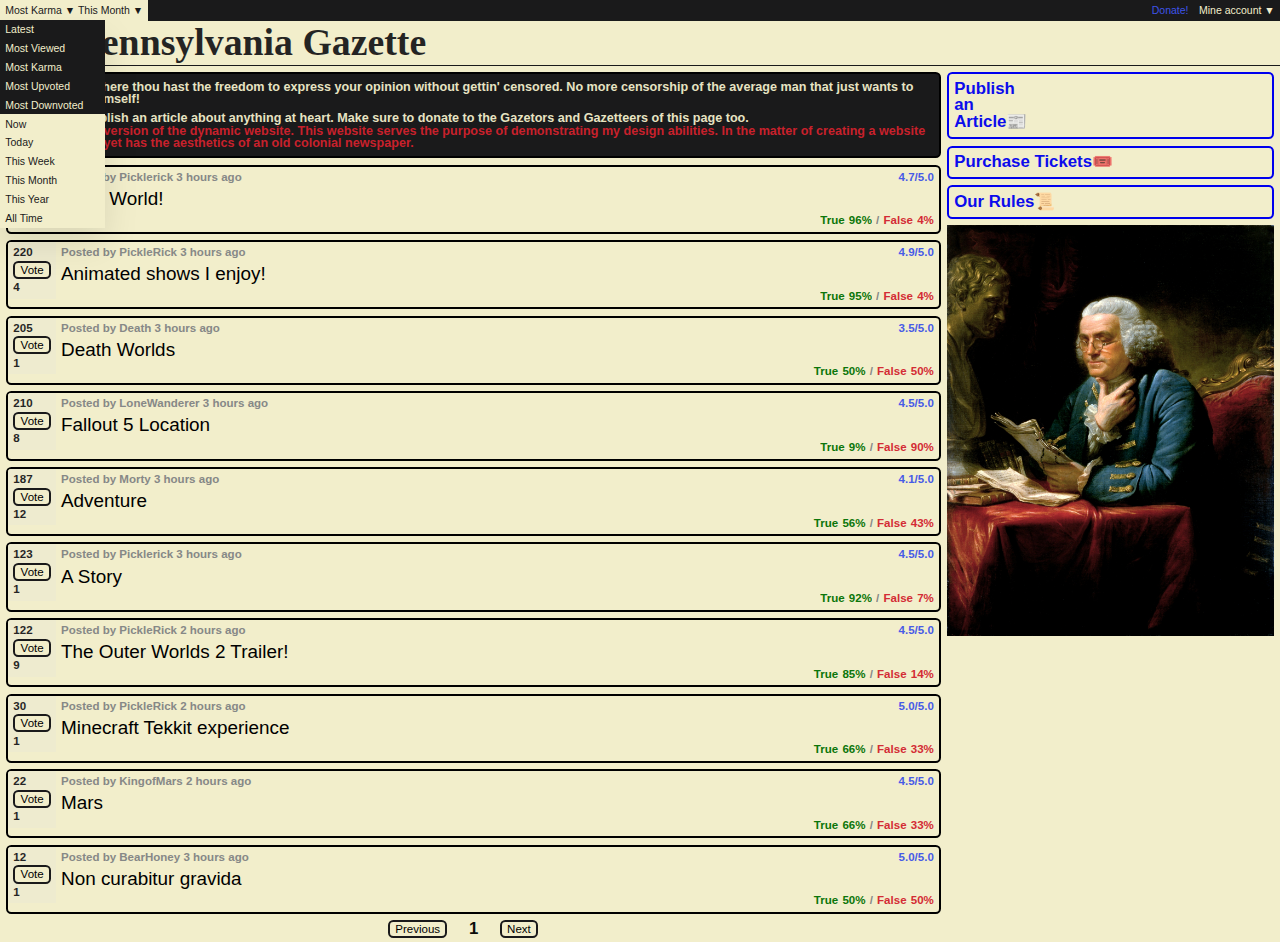
==== index.html @ 52db5901 "Update index.html" ====
<!DOCTYPE html>
<!-- saved from url=(0062)http://localhost/thepg/index.php?cat=3&sort=4&start=0&limit=10 -->
<html><head><meta http-equiv="Content-Type" content="text/html; charset=UTF-8">
    <link rel="icon" type=".img/x-icon" href="http://localhost/thepg/img/BenjaminFranklin1767.ico">

    <title>The Pennsylvania Gazette</title>

    <meta name="viewport" content="width=device-width, initial-scale=1.0">
    <link href="./style.css" rel="stylesheet" type="text/css">

</head>

<body data-new-gr-c-s-check-loaded="14.1024.0" data-gr-ext-installed="">
    <div class="topnav">
        <div class="dropdown">
            <a href="http://localhost/thepg/index.php?cat=3&amp;sort=4&amp;start=0&amp;limit=10#">Most Karma ▼ This Month ▼</a>
            <div class="dropdown-content">
                <object><a href="http://localhost/thepg/index.php?cat=1&amp;sort=4&amp;start=0&amp;limit=10">Latest</a></object>
                <object><a href="http://localhost/thepg/index.php?cat=2&amp;sort=4&amp;start=0&amp;limit=10">Most Viewed</a></object>
                <object><a href="http://localhost/thepg/index.php?cat=3&amp;sort=4&amp;start=0&amp;limit=10">Most Karma</a></object>
                <object><a href="http://localhost/thepg/index.php?cat=4&amp;sort=4&amp;start=0&amp;limit=10">Most Upvoted</a></object>
                <object><a href="http://localhost/thepg/index.php?cat=5&amp;sort=4&amp;start=0&amp;limit=10">Most Downvoted</a></object>

                <object><a class="sort" href="http://localhost/thepg/index.php?sort=1&amp;cat=3&amp;start=0&amp;limit=10">Now</a></object>
                <object><a class="sort" href="http://localhost/thepg/index.php?sort=2&amp;cat=3&amp;start=0&amp;limit=10">Today</a></object>
                <object><a class="sort" href="http://localhost/thepg/index.php?sort=3&amp;cat=3&amp;start=0&amp;limit=10">This Week</a></object>
                <object><a class="sort" href="http://localhost/thepg/index.php?sort=4&amp;cat=3&amp;start=0&amp;limit=10">This Month</a></object>
                <object><a class="sort" href="http://localhost/thepg/index.php?sort=5&amp;cat=3&amp;start=0&amp;limit=10">This Year</a></object>
                <object><a class="sort" href="http://localhost/thepg/index.php?sort=6&amp;cat=3&amp;start=0&amp;limit=10">All Time</a></object>
            </div>
        </div>
        <main>

    <div class="dropdown" style="float: right; width: auto;">
        <a href="http://localhost/thepg/index.php?cat=3&amp;sort=4&amp;start=0&amp;limit=10#">Mine account ▼</a>
        <div class="dropdown-content">
            <a href="./BuyTicketsGazette.html">0🎟️</a>
            <a href="./MineaccountGazette.html">Mine articles</a>
            <!-- <a href="MineaccountcommentGazette.php">Mine comments</a> -->
            <!-- <a href="MinesubsGazette.php">Your subscriptions</a> -->
            <a href="./MinesavesGazette.html">Saved articles</a>
            <!--<a href="MinesavescommentGazette.php">Saved comments</a> -->
            <a href="http://localhost/thepg/include/logout.inc.php">Logout</a>
        </div>
    </div>

</main>
        <form action="https://www.paypal.com/cgi-bin/webscr" id="iloveyou" method="post" target="_top">
            <input type="hidden" name="cmd" value="_donations">
            <input type="hidden" name="business" value="thepg17760704@gmail.com">
            <input type="hidden" name="item_name" value="Help!?">
            <input type="hidden" name="currency_code" value="USD">
            <a href="http://localhost/thepg/index.php?cat=3&amp;sort=4&amp;start=0&amp;limit=10#" style="float: right; color: #3E54E8;" onclick="document.getElementById(&#39;iloveyou&#39;).submit()">Donate!</a>
        </form>
    </div>

    <nav class="navmain">
        <a href="./index.html" style="text-decoration: none;"><h1 class="title">The Pennsylvania Gazette</h1></a>
    </nav>

    <div id="HomepageMobileDivDivider" style="display: grid; grid-template-columns: 74% 26%; padding: 6px 0px 0px 0px;"><div style="padding: 0px 6px 0px 6px;"><div class="asidebox" style="background-color: #1A1A1B;">
                    <div style="">
                        <h1 class="signuptext" style="color: #F2eecb; font-size: 12px; padding: 0px 0px 6px 0px;">This is a site where thou hast the freedom to express your opinion without gettin' censored. No more censorship of the average man that just wants to speak up for himself!</h1>

                        <h1 class="signuptext" style="color: #F2eecb; font-size: 12px;">Feel free to publish an article about anything at heart. Make sure to donate to the Gazetors and Gazetteers of this page too.</h1>
                        
                        <h1 class="signuptext" style="color: #D2222D; font-size: 12px;">This is a static version of the dynamic website. This website serves the purpose of demonstrating my design abilities. In the matter of creating a website that is modern yet has the aesthetics of an old colonial newspaper.</h1>
                    </div></div><div id="HomepageMobileMiddleLayout" style="padding: 0px 0px 0px 0px;"><div class="asidebox" style="margin: 6px 0px 0px 0px;">
                        <a href="./thepg/PostpageGazette.html" style="text-decoration: none;">
                            <div style="">
                                <h1 class="signuptext" style="font-size: 16px;">Publish an Article📰</h1>
                            </div>
                        </a></div></div><div id="HomepageMobileMiddleLayout" style="padding: 0px 0px 0px 0px;"><div class="asidebox" style="margin: 6px 0px 0px 0px;">
                        <a href="./BuyTicketsGazette.html" style="text-decoration: none;">
                            <div style="">
                                <h1 class="signuptext" style="font-size: 16px;">Purchase Tickets🎟️</h1>
                            </div>
                        </a></div></div><div id="HomepageMobileMiddleLayout" style="padding: 0px 0px 0px 0px;"><div class="asidebox" style="margin: 6px 0px 0px 0px;">
                        <a href="./GeneralGazette.html" style="text-decoration: none;">
                            <div style="">
                                <h1 class="signuptext" style="font-size: 16px;">Our rules📜</h1>
                            </div>
                        </a></div></div><div>
                <a href="./ArticlepageGazette.html" style="text-decoration: none; color: #1A1A1B;">
                    </a><div style="display: grid; grid-template-columns: 1fr 200fr; overflow: hidden; box-sizing: border-box; margin-top: 6px; width: 100%; border: solid 2px; border-radius: 5px;"><a href="./ArticlepageGazette.html?c=3" style="text-decoration: none; color: #1A1A1B;">
                        <div style="background-color: #eeebcf">
                            <div style="padding: 0.30em; display: grid; grid-template-columns: 1fr;">

                                <h1 class="signuptext">234</h1>

                                <button href="#" type="submit" class="vote" style="margin-top: 2.01px; margin-bottom: 3px; ;">Vote</button>

                                <h1 class="signuptext">8</h1>

                            </div>
                        </div>
                        </a><div><a href="./ArticlepageGazette.html" style="text-decoration: none; color: #1A1A1B;">
                            </a><div style="padding: 0.30em; display: grid; grid-template-columns: 1fr;"><a href="./ArticlepageGazette.html?c=3" style="text-decoration: none; color: #1A1A1B;">

                </a>
                                <div style="display: grid; grid-template-columns: 8fr auto;">

                                    <h1 class="signuptext" style="color: #818384;">Posted by Picklerick 3 hours ago</h1>

                                    <h1 class="signuptext" style="color: #3E54E8;">4.7/5.0</h1>

                                </div>

                                <div>

                                    <pre class="title">Hello World!</pre>

                                </div>

                <a href="./ArticlepageGazette.html" style="text-decoration: none; color: #1A1A1B;">

                                <div style="display: grid; grid-template-columns: 1fr;">

                                    <div style="display: grid; grid-template-columns: 14fr 1fr;">

                                        <h1 class="signuptext" style="color: #818384;"></h1>

                                        <div style="display: grid; grid-template-columns: 1fr 1fr 1fr;">

                                            <div style="display: grid; grid-template-columns: 1fr 1fr;">

                                                <h1 class="signuptext" style="color: #007000;">True</h1>

                                                <h1 class="signuptext" style="color: #007000; padding: 0px 0px 0px 4px;">96%</h1>

                                            </div>
                                            <div>
                                                <h1 class="signuptext" style="color: #818384; padding: 0px 4px 0px 4px;">/</h1>
                                            </div>
                                            <div style="display: grid; grid-template-columns: 1fr 1fr;">

                                                <h1 class="signuptext" style="color: #D2222D">False</h1>

                                                <h1 class="signuptext" style="color: #D2222D; padding: 0px 0px 0px 4px;">4%</h1>

                                        </div>
                                        </div>
                                    </div>
                                </div>

                            </a></div><a href="./ArticlepageGazette.html" style="text-decoration: none; color: #1A1A1B;">
                        </a></div><a href="./ArticlepageGazette.html?c=3" style="text-decoration: none; color: #1A1A1B;">
                    </a></div><a href="./ArticlepageGazette.html?c=3" style="text-decoration: none; color: #1A1A1B;">
                </a>
                <a href="./ArticlepageGazette.html?c=9" style="text-decoration: none; color: #1A1A1B;">
                    </a><div style="display: grid; grid-template-columns: 1fr 200fr; overflow: hidden; box-sizing: border-box; margin-top: 6px; width: 100%; border: solid 2px; border-radius: 5px;"><a href="./ArticlepageGazette.html?c=9" style="text-decoration: none; color: #1A1A1B;">
                        <div style="background-color: #eeebcf">
                            <div style="padding: 0.30em; display: grid; grid-template-columns: 1fr;">

                                <h1 class="signuptext">220</h1>

                                <button href="#" type="submit" class="vote" style="margin-top: 2.01px; margin-bottom: 3px; ;">Vote</button>

                                <h1 class="signuptext">4</h1>

                            </div>
                        </div>
                        </a><div><a href="./ArticlepageGazette.html?c=9" style="text-decoration: none; color: #1A1A1B;">
                            </a><div style="padding: 0.30em; display: grid; grid-template-columns: 1fr;"><a href="./ArticlepageGazette.html?c=9" style="text-decoration: none; color: #1A1A1B;">

                </a>
                                <div style="display: grid; grid-template-columns: 8fr auto;">

                                    <h1 class="signuptext" style="color: #818384;">Posted by PickleRick 3 hours ago</h1>

                                    <h1 class="signuptext" style="color: #3E54E8;">4.9/5.0</h1>

                                </div>

                                <div>

                                    <pre class="title">Animated shows I enjoy!</pre>

                                </div>

                <a href="./ArticlepageGazette.html?c=9" style="text-decoration: none; color: #1A1A1B;">

                                <div style="display: grid; grid-template-columns: 1fr;">

                                    <div style="display: grid; grid-template-columns: 14fr 1fr;">

                                        <h1 class="signuptext" style="color: #818384;"></h1>

                                        <div style="display: grid; grid-template-columns: 1fr 1fr 1fr;">

                                            <div style="display: grid; grid-template-columns: 1fr 1fr;">

                                                <h1 class="signuptext" style="color: #007000;">True</h1>

                                                <h1 class="signuptext" style="color: #007000; padding: 0px 0px 0px 4px;">95%</h1>

                                            </div>
                                            <div>
                                                <h1 class="signuptext" style="color: #818384; padding: 0px 4px 0px 4px;">/</h1>
                                            </div>
                                            <div style="display: grid; grid-template-columns: 1fr 1fr;">

                                                <h1 class="signuptext" style="color: #D2222D">False</h1>

                                                <h1 class="signuptext" style="color: #D2222D; padding: 0px 0px 0px 4px;">4%</h1>

                                        </div>
                                        </div>
                                    </div>
                                </div>

                            </a></div><a href="./ArticlepageGazette.html?c=9" style="text-decoration: none; color: #1A1A1B;">
                        </a></div><a href="./ArticlepageGazette.html?c=9" style="text-decoration: none; color: #1A1A1B;">
                    </a></div><a href="./ArticlepageGazette.html?c=9" style="text-decoration: none; color: #1A1A1B;">
                </a>
                <a href="./ArticlepageGazette.html?c=5" style="text-decoration: none; color: #1A1A1B;">
                    </a><div style="display: grid; grid-template-columns: 1fr 200fr; overflow: hidden; box-sizing: border-box; margin-top: 6px; width: 100%; border: solid 2px; border-radius: 5px;"><a href="./ArticlepageGazette.html?c=5" style="text-decoration: none; color: #1A1A1B;">
                        <div style="background-color: #eeebcf">
                            <div style="padding: 0.30em; display: grid; grid-template-columns: 1fr;">

                                <h1 class="signuptext">205</h1>

                                <button href="#" type="submit" class="vote" style="margin-top: 2.01px; margin-bottom: 3px; ;">Vote</button>

                                <h1 class="signuptext">1</h1>

                            </div>
                        </div>
                        </a><div><a href="./ArticlepageGazette.html?c=5" style="text-decoration: none; color: #1A1A1B;">
                            </a><div style="padding: 0.30em; display: grid; grid-template-columns: 1fr;"><a href="./ArticlepageGazette.html?c=5" style="text-decoration: none; color: #1A1A1B;">

                </a>
                                <div style="display: grid; grid-template-columns: 8fr auto;">

                                    <h1 class="signuptext" style="color: #818384;">Posted by Death 3 hours ago</h1>

                                    <h1 class="signuptext" style="color: #3E54E8;">3.5/5.0</h1>

                                </div>

                                <div>

                                    <pre class="title">Death Worlds</pre>

                                </div>

                <a href="./ArticlepageGazette.html?c=5" style="text-decoration: none; color: #1A1A1B;">

                                <div style="display: grid; grid-template-columns: 1fr;">

                                    <div style="display: grid; grid-template-columns: 14fr 1fr;">

                                        <h1 class="signuptext" style="color: #818384;"></h1>

                                        <div style="display: grid; grid-template-columns: 1fr 1fr 1fr;">

                                            <div style="display: grid; grid-template-columns: 1fr 1fr;">

                                                <h1 class="signuptext" style="color: #007000;">True</h1>

                                                <h1 class="signuptext" style="color: #007000; padding: 0px 0px 0px 4px;">50%</h1>

                                            </div>
                                            <div>
                                                <h1 class="signuptext" style="color: #818384; padding: 0px 4px 0px 4px;">/</h1>
                                            </div>
                                            <div style="display: grid; grid-template-columns: 1fr 1fr;">

                                                <h1 class="signuptext" style="color: #D2222D">False</h1>

                                                <h1 class="signuptext" style="color: #D2222D; padding: 0px 0px 0px 4px;">50%</h1>

                                        </div>
                                        </div>
                                    </div>
                                </div>

                            </a></div><a href="./ArticlepageGazette.html?c=5" style="text-decoration: none; color: #1A1A1B;">
                        </a></div><a href="./ArticlepageGazette.html?c=5" style="text-decoration: none; color: #1A1A1B;">
                    </a></div><a href="./ArticlepageGazette.html?c=5" style="text-decoration: none; color: #1A1A1B;">
                </a>
                <a href="./ArticlepageGazette.html?c=8" style="text-decoration: none; color: #1A1A1B;">
                    </a><div style="display: grid; grid-template-columns: 1fr 200fr; overflow: hidden; box-sizing: border-box; margin-top: 6px; width: 100%; border: solid 2px; border-radius: 5px;"><a href="./ArticlepageGazette.html?c=8" style="text-decoration: none; color: #1A1A1B;">
                        <div style="background-color: #eeebcf">
                            <div style="padding: 0.30em; display: grid; grid-template-columns: 1fr;">

                                <h1 class="signuptext">210</h1>

                                <button href="#" type="submit" class="vote" style="margin-top: 2.01px; margin-bottom: 3px; ;">Vote</button>

                                <h1 class="signuptext">8</h1>

                            </div>
                        </div>
                        </a><div><a href="./ArticlepageGazette.html?c=8" style="text-decoration: none; color: #1A1A1B;">
                            </a><div style="padding: 0.30em; display: grid; grid-template-columns: 1fr;"><a href="./ArticlepageGazette.html?c=8" style="text-decoration: none; color: #1A1A1B;">

                </a>
                                <div style="display: grid; grid-template-columns: 8fr auto;">

                                    <h1 class="signuptext" style="color: #818384;">Posted by LoneWanderer 3 hours ago</h1>

                                    <h1 class="signuptext" style="color: #3E54E8;">4.5/5.0</h1>

                                </div>

                                <div>

                                    <pre class="title">Fallout 5 Location</pre>

                                </div>

                <a href="./ArticlepageGazette.html?c=8" style="text-decoration: none; color: #1A1A1B;">

                                <div style="display: grid; grid-template-columns: 1fr;">

                                    <div style="display: grid; grid-template-columns: 14fr 1fr;">

                                        <h1 class="signuptext" style="color: #818384;"></h1>

                                        <div style="display: grid; grid-template-columns: 1fr 1fr 1fr;">

                                            <div style="display: grid; grid-template-columns: 1fr 1fr;">

                                                <h1 class="signuptext" style="color: #007000;">True</h1>

                                                <h1 class="signuptext" style="color: #007000; padding: 0px 0px 0px 4px;">9%</h1>

                                            </div>
                                            <div>
                                                <h1 class="signuptext" style="color: #818384; padding: 0px 4px 0px 4px;">/</h1>
                                            </div>
                                            <div style="display: grid; grid-template-columns: 1fr 1fr;">

                                                <h1 class="signuptext" style="color: #D2222D">False</h1>

                                                <h1 class="signuptext" style="color: #D2222D; padding: 0px 0px 0px 4px;">90%</h1>

                                        </div>
                                        </div>
                                    </div>
                                </div>

                            </a></div><a href="./ArticlepageGazette.html?c=8" style="text-decoration: none; color: #1A1A1B;">
                        </a></div><a href="./ArticlepageGazette.html?c=8" style="text-decoration: none; color: #1A1A1B;">
                    </a></div><a href="./ArticlepageGazette.html?c=8" style="text-decoration: none; color: #1A1A1B;">
                </a>
                <a href="./ArticlepageGazette.html?c=6" style="text-decoration: none; color: #1A1A1B;">
                    </a><div style="display: grid; grid-template-columns: 1fr 200fr; overflow: hidden; box-sizing: border-box; margin-top: 6px; width: 100%; border: solid 2px; border-radius: 5px;"><a href="./ArticlepageGazette.html?c=6" style="text-decoration: none; color: #1A1A1B;">
                        <div style="background-color: #eeebcf">
                            <div style="padding: 0.30em; display: grid; grid-template-columns: 1fr;">

                                <h1 class="signuptext">187</h1>

                                <button href="#" type="submit" class="vote" style="margin-top: 2.01px; margin-bottom: 3px; ;">Vote</button>

                                <h1 class="signuptext">12</h1>

                            </div>
                        </div>
                        </a><div><a href="./ArticlepageGazette.html?c=6" style="text-decoration: none; color: #1A1A1B;">
                            </a><div style="padding: 0.30em; display: grid; grid-template-columns: 1fr;"><a href="./ArticlepageGazette.html?c=6" style="text-decoration: none; color: #1A1A1B;">

                </a>
                                <div style="display: grid; grid-template-columns: 8fr auto;">

                                    <h1 class="signuptext" style="color: #818384;">Posted by Morty 3 hours ago</h1>

                                    <h1 class="signuptext" style="color: #3E54E8;">4.1/5.0</h1>

                                </div>

                                <div>

                                    <pre class="title">Adventure</pre>

                                </div>

                <a href="./ArticlepageGazette.html?c=6" style="text-decoration: none; color: #1A1A1B;">

                                <div style="display: grid; grid-template-columns: 1fr;">

                                    <div style="display: grid; grid-template-columns: 14fr 1fr;">

                                        <h1 class="signuptext" style="color: #818384;"></h1>

                                        <div style="display: grid; grid-template-columns: 1fr 1fr 1fr;">

                                            <div style="display: grid; grid-template-columns: 1fr 1fr;">

                                                <h1 class="signuptext" style="color: #007000;">True</h1>

                                                <h1 class="signuptext" style="color: #007000; padding: 0px 0px 0px 4px;">56%</h1>

                                            </div>
                                            <div>
                                                <h1 class="signuptext" style="color: #818384; padding: 0px 4px 0px 4px;">/</h1>
                                            </div>
                                            <div style="display: grid; grid-template-columns: 1fr 1fr;">

                                                <h1 class="signuptext" style="color: #D2222D">False</h1>

                                                <h1 class="signuptext" style="color: #D2222D; padding: 0px 0px 0px 4px;">43%</h1>

                                        </div>
                                        </div>
                                    </div>
                                </div>

                            </a></div><a href="./ArticlepageGazette.html?c=6" style="text-decoration: none; color: #1A1A1B;">
                        </a></div><a href="./ArticlepageGazette.html?c=6" style="text-decoration: none; color: #1A1A1B;">
                    </a></div><a href="./ArticlepageGazette.html?c=6" style="text-decoration: none; color: #1A1A1B;">
                </a>
                <a href="./ArticlepageGazette.html?c=4" style="text-decoration: none; color: #1A1A1B;">
                    </a><div style="display: grid; grid-template-columns: 1fr 200fr; overflow: hidden; box-sizing: border-box; margin-top: 6px; width: 100%; border: solid 2px; border-radius: 5px;"><a href="./ArticlepageGazette.html?c=4" style="text-decoration: none; color: #1A1A1B;">
                        <div style="background-color: #eeebcf">
                            <div style="padding: 0.30em; display: grid; grid-template-columns: 1fr;">

                                <h1 class="signuptext">123</h1>

                                <button href="#" type="submit" class="vote" style="margin-top: 2.01px; margin-bottom: 3px; ;">Vote</button>

                                <h1 class="signuptext">1</h1>

                            </div>
                        </div>
                        </a><div><a href="./ArticlepageGazette.html?c=4" style="text-decoration: none; color: #1A1A1B;">
                            </a><div style="padding: 0.30em; display: grid; grid-template-columns: 1fr;"><a href="./ArticlepageGazette.html?c=4" style="text-decoration: none; color: #1A1A1B;">

                </a>
                                <div style="display: grid; grid-template-columns: 8fr auto;">

                                    <h1 class="signuptext" style="color: #818384;">Posted by Picklerick 3 hours ago</h1>

                                    <h1 class="signuptext" style="color: #3E54E8;">4.5/5.0</h1>

                                </div>

                                <div>

                                    <pre class="title">A Story</pre>

                                </div>

                <a href="./ArticlepageGazette.html?c=4" style="text-decoration: none; color: #1A1A1B;">

                                <div style="display: grid; grid-template-columns: 1fr;">

                                    <div style="display: grid; grid-template-columns: 14fr 1fr;">

                                        <h1 class="signuptext" style="color: #818384;"></h1>

                                        <div style="display: grid; grid-template-columns: 1fr 1fr 1fr;">

                                            <div style="display: grid; grid-template-columns: 1fr 1fr;">

                                                <h1 class="signuptext" style="color: #007000;">True</h1>

                                                <h1 class="signuptext" style="color: #007000; padding: 0px 0px 0px 4px;">92%</h1>

                                            </div>
                                            <div>
                                                <h1 class="signuptext" style="color: #818384; padding: 0px 4px 0px 4px;">/</h1>
                                            </div>
                                            <div style="display: grid; grid-template-columns: 1fr 1fr;">

                                                <h1 class="signuptext" style="color: #D2222D">False</h1>

                                                <h1 class="signuptext" style="color: #D2222D; padding: 0px 0px 0px 4px;">7%</h1>

                                        </div>
                                        </div>
                                    </div>
                                </div>

                            </a></div><a href="./ArticlepageGazette.html?c=4" style="text-decoration: none; color: #1A1A1B;">
                        </a></div><a href="./ArticlepageGazette.html?c=4" style="text-decoration: none; color: #1A1A1B;">
                    </a></div><a href="./ArticlepageGazette.html?c=4" style="text-decoration: none; color: #1A1A1B;">
                </a>
                <a href="./ArticlepageGazette.html?c=12" style="text-decoration: none; color: #1A1A1B;">
                    </a><div style="display: grid; grid-template-columns: 1fr 200fr; overflow: hidden; box-sizing: border-box; margin-top: 6px; width: 100%; border: solid 2px; border-radius: 5px;"><a href="./ArticlepageGazette.html?c=12" style="text-decoration: none; color: #1A1A1B;">
                        <div style="background-color: #eeebcf">
                            <div style="padding: 0.30em; display: grid; grid-template-columns: 1fr;">

                                <h1 class="signuptext">122</h1>

                                <button href="#" type="submit" class="vote" style="margin-top: 2.01px; margin-bottom: 3px; ;">Vote</button>

                                <h1 class="signuptext">9</h1>

                            </div>
                        </div>
                        </a><div><a href="./ArticlepageGazette.html?c=12" style="text-decoration: none; color: #1A1A1B;">
                            </a><div style="padding: 0.30em; display: grid; grid-template-columns: 1fr;"><a href="./ArticlepageGazette.html?c=12" style="text-decoration: none; color: #1A1A1B;">

                </a>
                                <div style="display: grid; grid-template-columns: 8fr auto;">

                                    <h1 class="signuptext" style="color: #818384;">Posted by PickleRick 2 hours ago</h1>

                                    <h1 class="signuptext" style="color: #3E54E8;">4.5/5.0</h1>

                                </div>

                                <div>

                                    <pre class="title">The Outer Worlds 2 Trailer!</pre>

                                </div>

                <a href="./ArticlepageGazette.html?c=12" style="text-decoration: none; color: #1A1A1B;">

                                <div style="display: grid; grid-template-columns: 1fr;">

                                    <div style="display: grid; grid-template-columns: 14fr 1fr;">

                                        <h1 class="signuptext" style="color: #818384;"></h1>

                                        <div style="display: grid; grid-template-columns: 1fr 1fr 1fr;">

                                            <div style="display: grid; grid-template-columns: 1fr 1fr;">

                                                <h1 class="signuptext" style="color: #007000;">True</h1>

                                                <h1 class="signuptext" style="color: #007000; padding: 0px 0px 0px 4px;">85%</h1>

                                            </div>
                                            <div>
                                                <h1 class="signuptext" style="color: #818384; padding: 0px 4px 0px 4px;">/</h1>
                                            </div>
                                            <div style="display: grid; grid-template-columns: 1fr 1fr;">

                                                <h1 class="signuptext" style="color: #D2222D">False</h1>

                                                <h1 class="signuptext" style="color: #D2222D; padding: 0px 0px 0px 4px;">14%</h1>

                                        </div>
                                        </div>
                                    </div>
                                </div>

                            </a></div><a href="./ArticlepageGazette.html?c=12" style="text-decoration: none; color: #1A1A1B;">
                        </a></div><a href="./ArticlepageGazette.html?c=12" style="text-decoration: none; color: #1A1A1B;">
                    </a></div><a href="./ArticlepageGazette.html?c=12" style="text-decoration: none; color: #1A1A1B;">
                </a>
                <a href="./ArticlepageGazette.html?c=14" style="text-decoration: none; color: #1A1A1B;">
                    </a><div style="display: grid; grid-template-columns: 1fr 200fr; overflow: hidden; box-sizing: border-box; margin-top: 6px; width: 100%; border: solid 2px; border-radius: 5px;"><a href="./ArticlepageGazette.html?c=14" style="text-decoration: none; color: #1A1A1B;">
                        <div style="background-color: #eeebcf">
                            <div style="padding: 0.30em; display: grid; grid-template-columns: 1fr;">

                                <h1 class="signuptext">30</h1>

                                <button href="#" type="submit" class="vote" style="margin-top: 2.01px; margin-bottom: 3px; ;">Vote</button>

                                <h1 class="signuptext">1</h1>

                            </div>
                        </div>
                        </a><div><a href="./ArticlepageGazette.html?c=14" style="text-decoration: none; color: #1A1A1B;">
                            </a><div style="padding: 0.30em; display: grid; grid-template-columns: 1fr;"><a href="./ArticlepageGazette.html?c=14" style="text-decoration: none; color: #1A1A1B;">

                </a>
                                <div style="display: grid; grid-template-columns: 8fr auto;">

                                    <h1 class="signuptext" style="color: #818384;">Posted by PickleRick 2 hours ago</h1>

                                    <h1 class="signuptext" style="color: #3E54E8;">5.0/5.0</h1>

                                </div>

                                <div>

                                    <pre class="title">Minecraft Tekkit experience</pre>

                                </div>

                <a href="./ArticlepageGazette.html?c=14" style="text-decoration: none; color: #1A1A1B;">

                                <div style="display: grid; grid-template-columns: 1fr;">

                                    <div style="display: grid; grid-template-columns: 14fr 1fr;">

                                        <h1 class="signuptext" style="color: #818384;"></h1>

                                        <div style="display: grid; grid-template-columns: 1fr 1fr 1fr;">

                                            <div style="display: grid; grid-template-columns: 1fr 1fr;">

                                                <h1 class="signuptext" style="color: #007000;">True</h1>

                                                <h1 class="signuptext" style="color: #007000; padding: 0px 0px 0px 4px;">66%</h1>

                                            </div>
                                            <div>
                                                <h1 class="signuptext" style="color: #818384; padding: 0px 4px 0px 4px;">/</h1>
                                            </div>
                                            <div style="display: grid; grid-template-columns: 1fr 1fr;">

                                                <h1 class="signuptext" style="color: #D2222D">False</h1>

                                                <h1 class="signuptext" style="color: #D2222D; padding: 0px 0px 0px 4px;">33%</h1>

                                        </div>
                                        </div>
                                    </div>
                                </div>

                            </a></div><a href="./ArticlepageGazette.html?c=14" style="text-decoration: none; color: #1A1A1B;">
                        </a></div><a href="./ArticlepageGazette.html?c=14" style="text-decoration: none; color: #1A1A1B;">
                    </a></div><a href="./ArticlepageGazette.html?c=14" style="text-decoration: none; color: #1A1A1B;">
                </a>
                <a href="./ArticlepageGazette.html?c=15" style="text-decoration: none; color: #1A1A1B;">
                    </a><div style="display: grid; grid-template-columns: 1fr 200fr; overflow: hidden; box-sizing: border-box; margin-top: 6px; width: 100%; border: solid 2px; border-radius: 5px;"><a href="./ArticlepageGazette.html?c=15" style="text-decoration: none; color: #1A1A1B;">
                        <div style="background-color: #eeebcf">
                            <div style="padding: 0.30em; display: grid; grid-template-columns: 1fr;">

                                <h1 class="signuptext">22</h1>

                                <button href="#" type="submit" class="vote" style="margin-top: 2.01px; margin-bottom: 3px; ;">Vote</button>

                                <h1 class="signuptext">1</h1>

                            </div>
                        </div>
                        </a><div><a href="./ArticlepageGazette.html?c=15" style="text-decoration: none; color: #1A1A1B;">
                            </a><div style="padding: 0.30em; display: grid; grid-template-columns: 1fr;"><a href="./ArticlepageGazette.html?c=15" style="text-decoration: none; color: #1A1A1B;">

                </a>
                                <div style="display: grid; grid-template-columns: 8fr auto;">

                                    <h1 class="signuptext" style="color: #818384;">Posted by KingofMars 2 hours ago</h1>

                                    <h1 class="signuptext" style="color: #3E54E8;">4.5/5.0</h1>

                                </div>

                                <div>

                                    <pre class="title">Mars </pre>

                                </div>

                <a href="./ArticlepageGazette.html?c=15" style="text-decoration: none; color: #1A1A1B;">

                                <div style="display: grid; grid-template-columns: 1fr;">

                                    <div style="display: grid; grid-template-columns: 14fr 1fr;">

                                        <h1 class="signuptext" style="color: #818384;"></h1>

                                        <div style="display: grid; grid-template-columns: 1fr 1fr 1fr;">

                                            <div style="display: grid; grid-template-columns: 1fr 1fr;">

                                                <h1 class="signuptext" style="color: #007000;">True</h1>

                                                <h1 class="signuptext" style="color: #007000; padding: 0px 0px 0px 4px;">66%</h1>

                                            </div>
                                            <div>
                                                <h1 class="signuptext" style="color: #818384; padding: 0px 4px 0px 4px;">/</h1>
                                            </div>
                                            <div style="display: grid; grid-template-columns: 1fr 1fr;">

                                                <h1 class="signuptext" style="color: #D2222D">False</h1>

                                                <h1 class="signuptext" style="color: #D2222D; padding: 0px 0px 0px 4px;">33%</h1>

                                        </div>
                                        </div>
                                    </div>
                                </div>

                            </a></div><a href="./ArticlepageGazette.html?c=15" style="text-decoration: none; color: #1A1A1B;">
                        </a></div><a href="./ArticlepageGazette.html?c=15" style="text-decoration: none; color: #1A1A1B;">
                    </a></div><a href="./ArticlepageGazette.html?c=15" style="text-decoration: none; color: #1A1A1B;">
                </a>
                <a href="./ArticlepageGazette.html?c=7" style="text-decoration: none; color: #1A1A1B;">
                    </a><div style="display: grid; grid-template-columns: 1fr 200fr; overflow: hidden; box-sizing: border-box; margin-top: 6px; width: 100%; border: solid 2px; border-radius: 5px;"><a href="./ArticlepageGazette.html?c=7" style="text-decoration: none; color: #1A1A1B;">
                        <div style="background-color: #eeebcf">
                            <div style="padding: 0.30em; display: grid; grid-template-columns: 1fr;">

                                <h1 class="signuptext">12</h1>

                                <button href="#" type="submit" class="vote" style="margin-top: 2.01px; margin-bottom: 3px; ;">Vote</button>

                                <h1 class="signuptext">1</h1>

                            </div>
                        </div>
                        </a><div><a href="./ArticlepageGazette.html?c=7" style="text-decoration: none; color: #1A1A1B;">
                            </a><div style="padding: 0.30em; display: grid; grid-template-columns: 1fr;"><a href="./ArticlepageGazette.html?c=7" style="text-decoration: none; color: #1A1A1B;">

                </a>
                                <div style="display: grid; grid-template-columns: 8fr auto;">

                                    <h1 class="signuptext" style="color: #818384;">Posted by BearHoney 3 hours ago</h1>

                                    <h1 class="signuptext" style="color: #3E54E8;">5.0/5.0</h1>

                                </div>

                                <div>

                                    <pre class="title">Non curabitur gravida</pre>

                                </div>

                <a href="./ArticlepageGazette.html?c=7" style="text-decoration: none; color: #1A1A1B;">

                                <div style="display: grid; grid-template-columns: 1fr;">

                                    <div style="display: grid; grid-template-columns: 14fr 1fr;">

                                        <h1 class="signuptext" style="color: #818384;"></h1>

                                        <div style="display: grid; grid-template-columns: 1fr 1fr 1fr;">

                                            <div style="display: grid; grid-template-columns: 1fr 1fr;">

                                                <h1 class="signuptext" style="color: #007000;">True</h1>

                                                <h1 class="signuptext" style="color: #007000; padding: 0px 0px 0px 4px;">50%</h1>

                                            </div>
                                            <div>
                                                <h1 class="signuptext" style="color: #818384; padding: 0px 4px 0px 4px;">/</h1>
                                            </div>
                                            <div style="display: grid; grid-template-columns: 1fr 1fr;">

                                                <h1 class="signuptext" style="color: #D2222D">False</h1>

                                                <h1 class="signuptext" style="color: #D2222D; padding: 0px 0px 0px 4px;">50%</h1>

                                        </div>
                                        </div>
                                    </div>
                                </div>

                            </a></div><a href="./ArticlepageGazette.html?c=7" style="text-decoration: none; color: #1A1A1B;">
                        </a></div><a href="./ArticlepageGazette.html?c=7" style="text-decoration: none; color: #1A1A1B;">
                    </a></div><a href="./ArticlepageGazette.html?c=7" style="text-decoration: none; color: #1A1A1B;">
                </a></div><div style="text-align: center; padding: 6px 0px 0px 0px;"><div style="display: inline-block;"><div style="display: grid; grid-template-columns: 100px 50px 100px; align-self: center; justify-self: center;"><div><button class="vote" style="float: right;">Previous</button></div><div style="align-self: center; justify-self: center;"><h1 class="signuptext" style="font-size: 16px; display: table-caption;">1</h1></div><a href="http://localhost/thepg/index.php?cat=3&amp;sort=4&amp;start=10&amp;limit=10">
                            <button type="submit" class="vote" style="float: left;">Next</button></a></div></div></div></div><div id="HomepageMobileDiv" style="padding: 0px 6px 0px 0px;"><a href="./PostpageGazette.html" style="text-decoration: none;">
                    <div class="asidebox">
                        <div style="">
                            <h1 class="signuptext" style="font-size: 16px; display: table-caption;">Publish an</h1>
                            <h1 class="signuptext" style="font-size: 16px;">Article📰</h1>
                        </div>
                    </div>
            </a><a href="./BuyTicketsGazette.html" style="text-decoration: none;">
                    <div class="asidebox" style="margin: 6px 0px 0px 0px;">
                        <div style="">
                            <h1 class="signuptext" style="font-size: 16px;">Purchase Tickets🎟️</h1>
                        </div>
                    </div>
            </a><a href="./GeneralGazette.html" style="text-decoration: none;">
                    <div class="asidebox" style="margin: 6px 0px 0px 0px;">
                        <div style="">
                            <h1 class="signuptext" style="font-size: 16px;">Our Rules📜</h1>
                        </div>
                    </div>
            </a><div style="padding: 6px 0px 0px 0px;">
                    <img style="max-width: 100%;" src="./img/Benjamin_Franklin_1767_2.jpg" alt="Man in a jacket"></div></div></div>


</body>
<grammarly-desktop-integration data-grammarly-shadow-root="true"></grammarly-desktop-integration>
</html>
---- style.css ----
/* 
html5doctor.com Reset Stylesheet
v1.6.1
Last Updated: 2010-09-17
Author: Richard Clark - http://richclarkdesign.com 
Twitter: @rich_clark
*/

html, body, div, span, object, iframe,
h1, h2, h3, h4, h5, h6, p, blockquote, h1,
abbr, address, cite, code,
del, dfn, em, img, ins, kbd, q, samp,
small, strong, sub, sup, var,
b, i,
dl, dt, dd, ol, ul, li,
fieldset, form, label, legend,
table, caption, tbody, tfoot, thead, tr, th, td,
article, aside, canvas, details, figcaption, figure, 
footer, header, hgroup, menu, nav, section, summary,
time, mark, audio, video {
    margin:0;
    padding:0;
    border:0;
    outline:0;
    font-size:100%;
    vertical-align:baseline;
    background:transparent;
}

body {
    line-height:1;
}

* {
    margin: 0px;
    padding: 0px;
}

article,aside,details,figcaption,figure,
footer,header,hgroup,menu,nav,section { 
    display:block;
}

nav ul {
    list-style:none;
}

blockquote, q {
    quotes:none;
}

blockquote:before, blockquote:after,
q:before, q:after {
    content:'';
    content:none;
}

a {
    margin:0;
    padding:0;
    font-size:100%;
    vertical-align:baseline;
    background:transparent;
}

textarea {
    line-height: 1.2;
    font-size: 11px;
}

/* scrollbar */

/* width */
::-webkit-scrollbar {
    width: 10px;
    height: 10px;
}
  
/* Track */
::-webkit-scrollbar-track {
    background: #f1f1f1; 
}
   
/* Handle */
::-webkit-scrollbar-thumb {
    background: #888; 
}
  
/* Handle on hover */
::-webkit-scrollbar-thumb:hover {
    background: #1A1A1B; 
}

/* change colours to suit your needs */
mark {
    background-color:#F2eecb;
    color:#1A1A1B; 
    font-style:italic;
    font-weight:bold;
}

del {
    text-decoration: line-through;
}

abbr[title], dfn[title] {
    border-bottom:1px dotted;
    cursor:help;
}

table {
    border-collapse:collapse;
    border-spacing:0;
}

/* change border colour to suit your needs */
hr {
    display:block;
    height:1px;
    border:0;   
    border-top:1px solid #F2eecb;
    margin:1em 0;
    padding:0;
}

input, select {
    vertical-align:middle;
}

/* My Code */

body {
    zoom: 105%;
    background-color: #F2eecb;
}

.center {
    display: flex;
    justify-content: center;
    align-items: center;
}

nav.navmain {
    overflow: hidden;
    position: relative;
    background-color: #F2eecb;
    width: 100%;
    height: auto;
    border-bottom: 1.5px solid #1A1A1B;
}

div.logbox {
    float: left;
    border-radius: 5px;
    border: solid 2px;
    margin-top: 6px;
    padding: 6px;
    width: 100%;
    box-sizing: border-box;
}

/*Only used in Logpage and Signpage*/

@media only screen and (max-width: 826px) {
    #LogSignpageMobileDivDivider {
        grid-template-columns: 100% !important;
    }
}

/* */

div.asidebox {
    right: 6px;
    border-radius: 5px;
    border: solid 2px;
    padding: 6px 0.30em 6px 0.30em;
    width: 100%;
    box-sizing: border-box;
}

.articlebox {
    overflow: hidden; 
    margin-top: 6px; 
    width: 71.5%; 
    box-sizing: border-box; 
    height: auto; 
    margin-left: 6px; 
    padding: 6px; 
    padding-bottom: 2px; 
    border: solid 2px; 
    border-radius: 3px;
}

section.section {
    width: 75%;
    height: auto;
    float: left;
    position: relative;
}

h1.title {
    font-family: caslon ;
    font-size: 36px;
    opacity: 0.95;
    color: #1A1A1B; 

    float: left;
    padding: 3px 6px 3px 6px;
}

h1.signuptext {
    font-family: sans-serif;
    font-size: 11px;
    opacity: 0.95;
}

label.signuptext {
    font-family: sans-serif;
    font-size: 6px;
    opacity: 0.95;
}

input.report {
    vertical-align: bottom;
}

button.button {
    background-color: #F2eecb;
    font-family: sans-serif;
    font-size: 11px;
    border-color: #1A1A1B;
    border-style: solid;
    float: right;
    border-radius: 5px;
    cursor: pointer;

    padding: 1px 5px 1px 5px;
}

button.post {
    background-color: #F2eecb;
    font-family: sans-serif;
    font-size: 11px;
    border-color: #1A1A1B;
    border-style: solid;
    float: right;
    border-radius: 5px;
    cursor: pointer;
    width: fit-content;

    padding: 1px 5px 1px 5px;
}

button.vote {
    background-color: #F2eecb; 
    font-family: sans-serif;
    float: left;
    font-size: 11px;
    border-style: solid;
    border-radius: 5px;
    border-color: #1A1A1B;
    cursor: pointer;
    width: fit-content;

    padding: 1px 5px 1px 5px;
}

button.voting {
    background-color: #F2eecb; 
    font-family: sans-serif;
    float: left;
    font-size: 11px;
    border-style: solid;
    border-radius: 5px;
    border-color: #1A1A1B;
    cursor: pointer;
    width: fit-content;

    padding: 1px 2px 1px 2px;
}

button.subs {
    background-color: #F2eecb; 
    font-family: sans-serif;
    float: right;
    font-size: 11px;
    border-style: solid;
    border-radius: 5px;
    border-color: #1A1A1B;
    cursor: pointer;

    padding: 1px 5px 1px 5px;
}

button.borderless {
    border: none;
    background-color: inherit;
    color: #F2eecb; 
    padding: 0px 6px 0px 6px;
    font-size: 11px;
    cursor: pointer;
    display: inline-block;
}

button.astext {
    font-family: sans-serif;
    font-size: 11px;
    font-weight: bold;
    opacity: 0.95;
    background: 0;
    border: 0;
    margin: 0;
    padding: 0;
    cursor: pointer;
}

input.ticket {
    width: 20%;
    font-size: 10px;
}

input.logright {
    width: 100%;
    box-sizing: border-box;
    font-size: 18px;
}

/* For more compatability with database */

pre.title{
    font-family: sans-serif;
    font-size: 18px;
    white-space: pre-wrap;

    margin-top: 0.35em;
    margin-bottom: 0.35em;
}

pre.post{
    font-family: sans-serif;
    font-size: 12px;
    white-space: pre-wrap;

    margin-top: 0.70em;
    margin-bottom: 0.70em;
}

pre.comment{
    font-family: sans-serif;
    font-size: 12px;
    white-space: pre-wrap;

    margin-top: 0.70em;
    margin-bottom: 0.70em;
}

/* Mobile sizing on div */
/* index.php */

@media only screen and (max-width: 850px) {
    #HomepageMobileDivDivider {
        grid-template-columns: 100% 0% !important;
    }
}

@media only screen and (max-width: 850px) {
    #HomepageMobileDiv {
        display: none !important;
    }
}

/*index.php mobile version of PostButton and Benjamin*/

@media only screen and (min-width: 850px) {
    #HomepageMobileMiddleLayout {
        display: none;
    }
}

@media only screen and (max-width: 850px) {
    #HomepageMobileMiddleLayout {
        display: grid ;
        grid-template-columns: 1fr;
    }
}

/* Mobile sizing on posts */

@media only screen and (max-width: 850px) {
    #PostMobileDivDivider {
        grid-template-columns: 100% 0% !important;
    }
}

/* Code */
/* Dropdown */
.topnav {
    overflow: hidden;
    background-color: #1A1A1B;
}

/* Displayed */
.dropdown-content {
    display: none;
    position: absolute;
    color: #F2eecb;
    background-color: #1A1A1B;
    margin-top: 19px;    
    min-width: 100px;
    box-shadow: 0px 16px 32px 0px rgba(0,0,0,0.1);
    z-index: 1;
}

.topnav a {
    font-family: sans-serif;
    font-size: 10px;
    padding: 5px;
    text-decoration: none;
    text-align: center;
    float: left;
    color: #F2eecb;
}

.topnav a:hover {
    background-color: #F2eecb;
    color: #1A1A1B;
}

/* Droped */
.dropdown-content a {
    font-family: sans-serif;
    font-size: 10px;
    float: none;
    color: #F2eecb;
    background-color: #1A1A1B;
    padding: 4px 5px 4px 5px;
    text-decoration: none;
    display: block;
    text-align: left;
}

.dropdown-content a.sort {
    font-family: sans-serif;
    font-size: 10px;
    float: none;
    color: #1A1A1B;
    background-color: #F2eecb; 
    padding: 4px 5px 4px 5px;
    text-decoration: none;
    display: block;
    text-align: left;
}

.dropdown-content a:hover {
    background-color: #F2eecb;
    color: #1A1A1B;
}

.dropdown-content a.sort:hover {
    background-color: #1A1A1B !important;
    color: #F2eecb !important;
}

/* Drop function */
.dropdown:hover .dropdown-content {
    display: block;
    background-color: #F2eecb;
    color: #1A1A1B;
}

/* Code */
/* Dropdown Report */
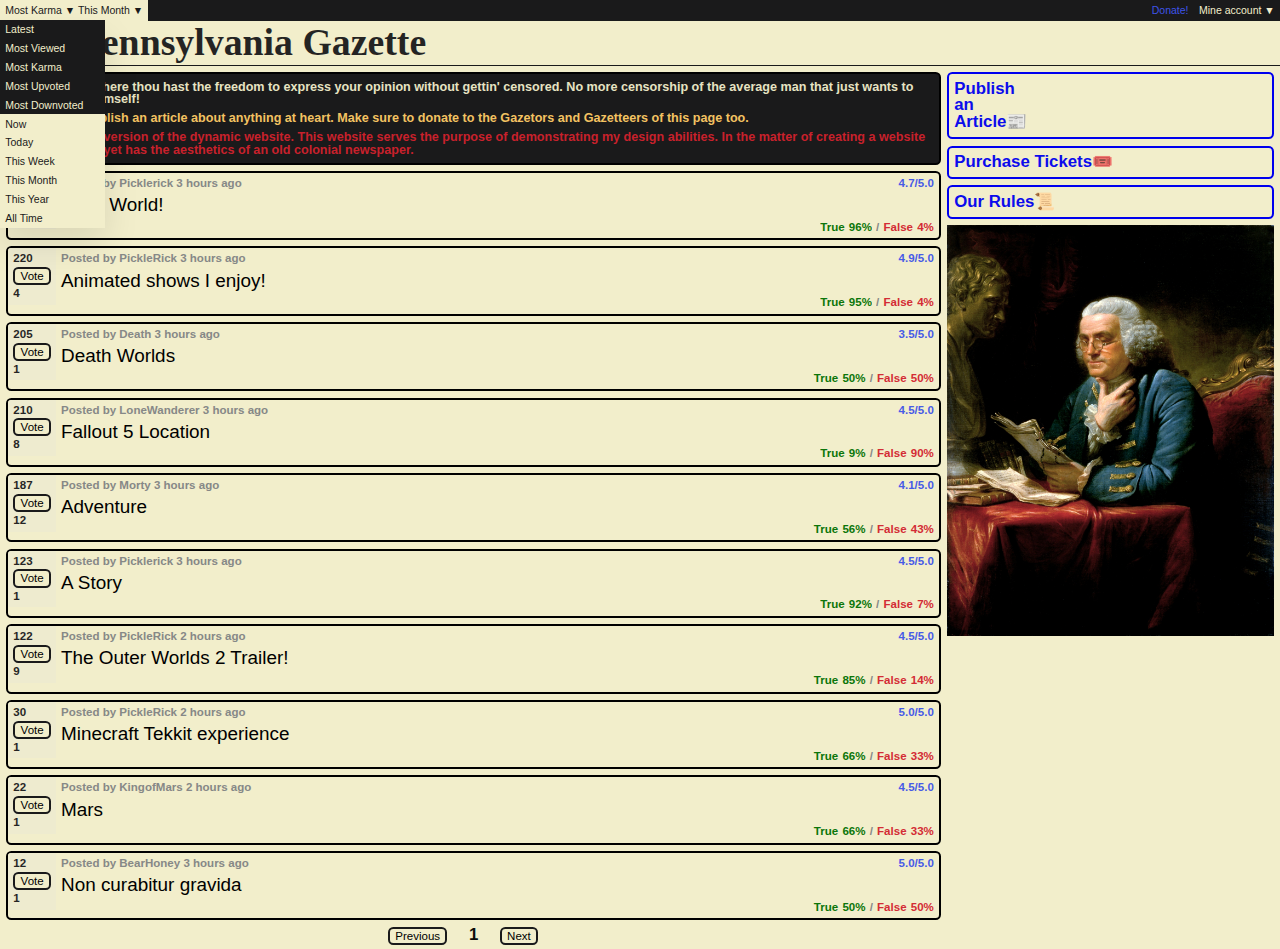
==== commit 09276028: "Update index.html" ====
--- a/index.html
+++ b/index.html
@@ -62,7 +62,7 @@
                     <div style="">
                         <h1 class="signuptext" style="color: #F2eecb; font-size: 12px; padding: 0px 0px 6px 0px;">This is a site where thou hast the freedom to express your opinion without gettin' censored. No more censorship of the average man that just wants to speak up for himself!</h1>
 
-                        <h1 class="signuptext" style="color: #F2eecb; font-size: 12px;">Feel free to publish an article about anything at heart. Make sure to donate to the Gazetors and Gazetteers of this page too.</h1>
+                        <h1 class="signuptext" style="color: #FFCC66; font-size: 12px; padding: 0px 0px 6px 0px;">Feel free to publish an article about anything at heart. Make sure to donate to the Gazetors and Gazetteers of this page too.</h1>
                         
                         <h1 class="signuptext" style="color: #D2222D; font-size: 12px;">This is a static version of the dynamic website. This website serves the purpose of demonstrating my design abilities. In the matter of creating a website that is modern yet has the aesthetics of an old colonial newspaper.</h1>
                     </div></div><div id="HomepageMobileMiddleLayout" style="padding: 0px 0px 0px 0px;"><div class="asidebox" style="margin: 6px 0px 0px 0px;">
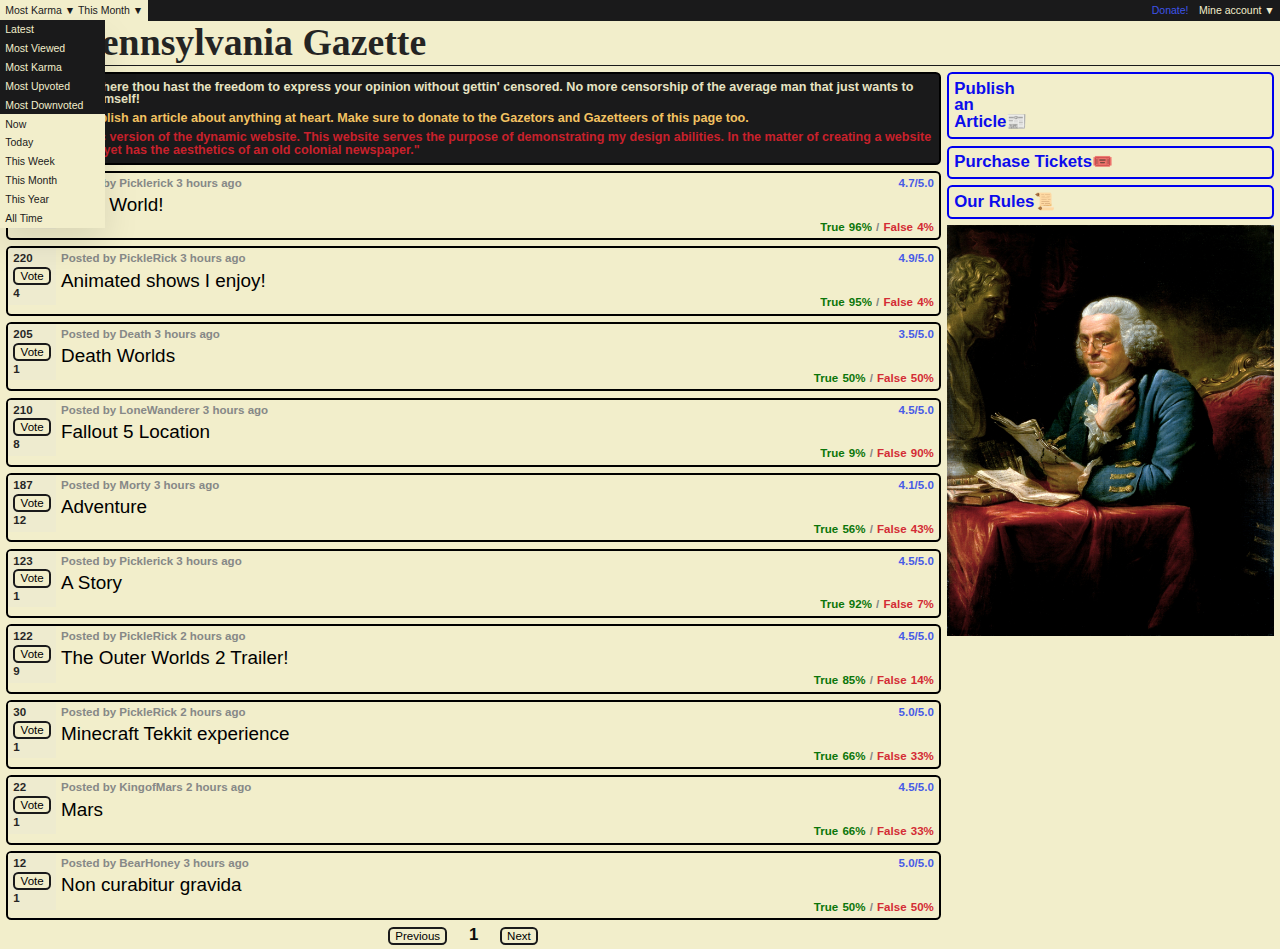
==== commit fa77b59f: "Update index.html" ====
--- a/index.html
+++ b/index.html
@@ -64,7 +64,7 @@
 
                         <h1 class="signuptext" style="color: #FFCC66; font-size: 12px; padding: 0px 0px 6px 0px;">Feel free to publish an article about anything at heart. Make sure to donate to the Gazetors and Gazetteers of this page too.</h1>
                         
-                        <h1 class="signuptext" style="color: #D2222D; font-size: 12px;">This is a static version of the dynamic website. This website serves the purpose of demonstrating my design abilities. In the matter of creating a website that is modern yet has the aesthetics of an old colonial newspaper.</h1>
+                        <h1 class="signuptext" style="color: #D2222D; font-size: 12px;">"This is a static version of the dynamic website. This website serves the purpose of demonstrating my design abilities. In the matter of creating a website that is modern yet has the aesthetics of an old colonial newspaper."</h1>
                     </div></div><div id="HomepageMobileMiddleLayout" style="padding: 0px 0px 0px 0px;"><div class="asidebox" style="margin: 6px 0px 0px 0px;">
                         <a href="./thepg/PostpageGazette.html" style="text-decoration: none;">
                             <div style="">
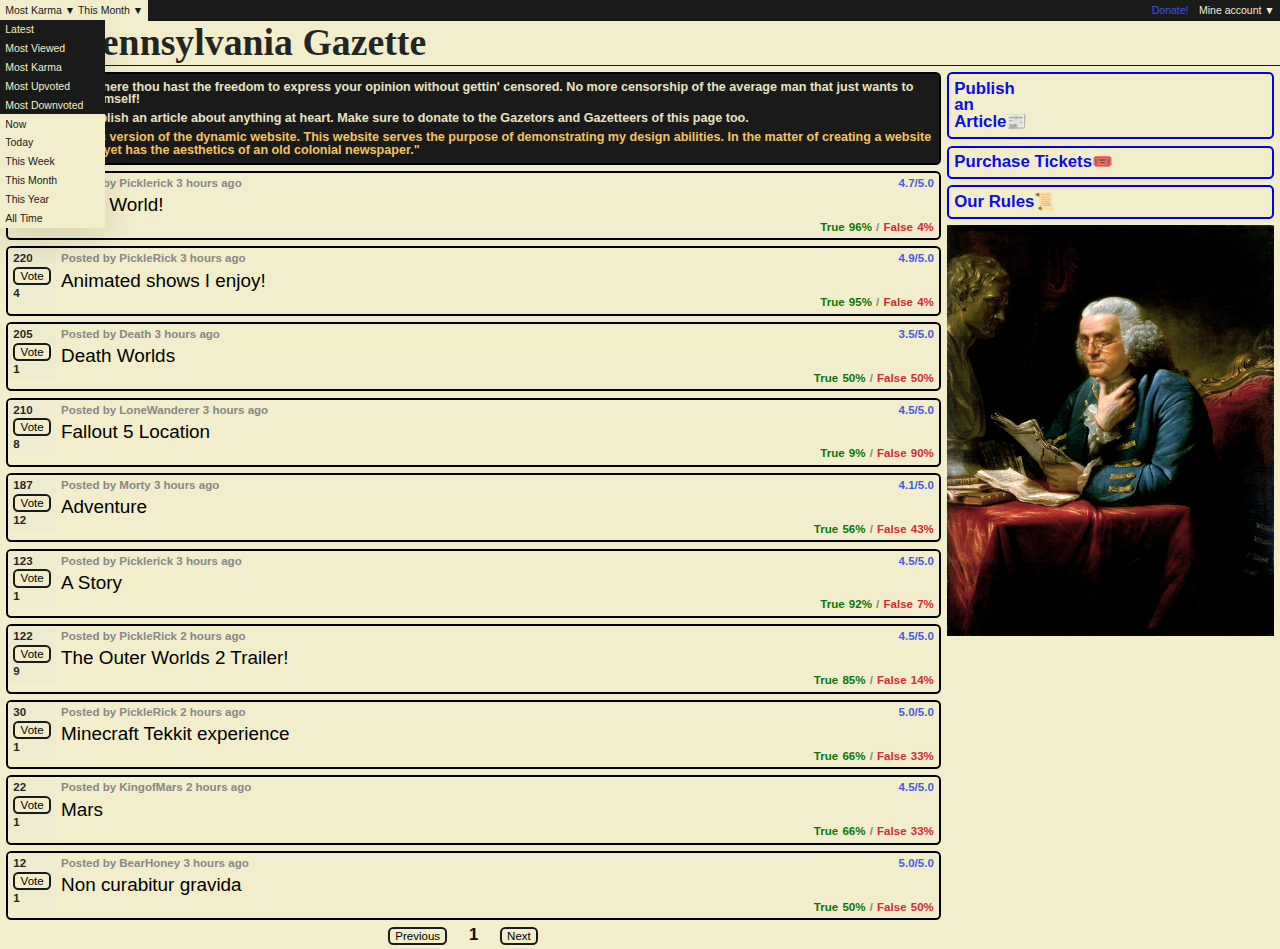
==== commit 5a4d1a87: "Update index.html" ====
--- a/index.html
+++ b/index.html
@@ -62,9 +62,9 @@
                     <div style="">
                         <h1 class="signuptext" style="color: #F2eecb; font-size: 12px; padding: 0px 0px 6px 0px;">This is a site where thou hast the freedom to express your opinion without gettin' censored. No more censorship of the average man that just wants to speak up for himself!</h1>
 
-                        <h1 class="signuptext" style="color: #FFCC66; font-size: 12px; padding: 0px 0px 6px 0px;">Feel free to publish an article about anything at heart. Make sure to donate to the Gazetors and Gazetteers of this page too.</h1>
+                        <h1 class="signuptext" style="color: #F2eecb; font-size: 12px; padding: 0px 0px 6px 0px;">Feel free to publish an article about anything at heart. Make sure to donate to the Gazetors and Gazetteers of this page too.</h1>
                         
-                        <h1 class="signuptext" style="color: #D2222D; font-size: 12px;">"This is a static version of the dynamic website. This website serves the purpose of demonstrating my design abilities. In the matter of creating a website that is modern yet has the aesthetics of an old colonial newspaper."</h1>
+                        <h1 class="signuptext" style="color: #FFCC66; font-size: 12px;">"This is a static version of the dynamic website. This website serves the purpose of demonstrating my design abilities. In the matter of creating a website that is modern yet has the aesthetics of an old colonial newspaper."</h1>
                     </div></div><div id="HomepageMobileMiddleLayout" style="padding: 0px 0px 0px 0px;"><div class="asidebox" style="margin: 6px 0px 0px 0px;">
                         <a href="./thepg/PostpageGazette.html" style="text-decoration: none;">
                             <div style="">
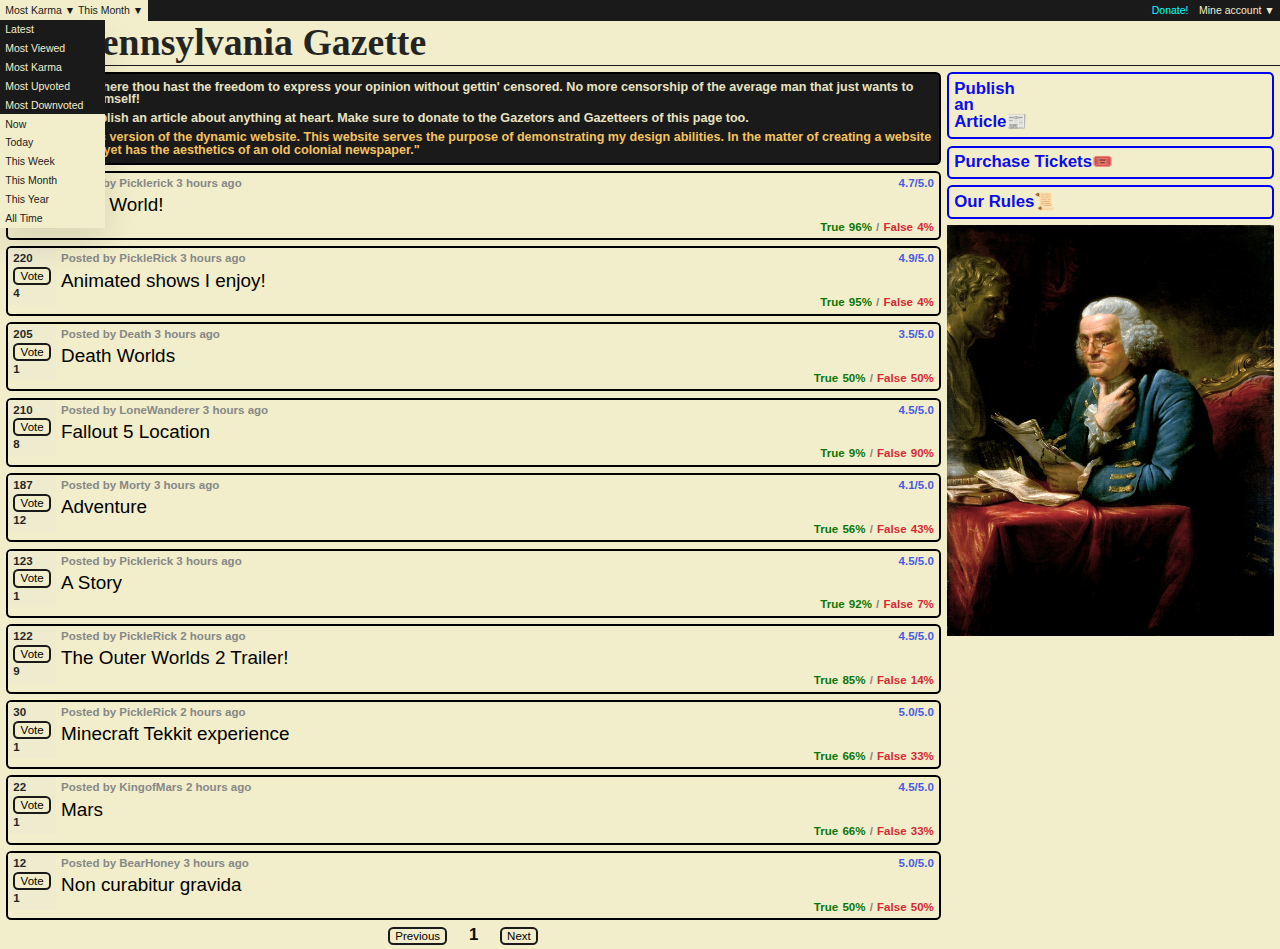
==== commit 5f8fb6b9: "Update index.html" ====
--- a/index.html
+++ b/index.html
@@ -50,7 +50,7 @@
             <input type="hidden" name="business" value="thepg17760704@gmail.com">
             <input type="hidden" name="item_name" value="Help!?">
             <input type="hidden" name="currency_code" value="USD">
-            <a href="http://localhost/thepg/index.php?cat=3&amp;sort=4&amp;start=0&amp;limit=10#" style="float: right; color: #3E54E8;" onclick="document.getElementById(&#39;iloveyou&#39;).submit()">Donate!</a>
+            <a href="http://localhost/thepg/index.php?cat=3&amp;sort=4&amp;start=0&amp;limit=10#" class"hoverhyper" style="float: right; color: #00FFFF;" onclick="document.getElementById(&#39;iloveyou&#39;).submit()">Donate!</a>
         </form>
     </div>
 
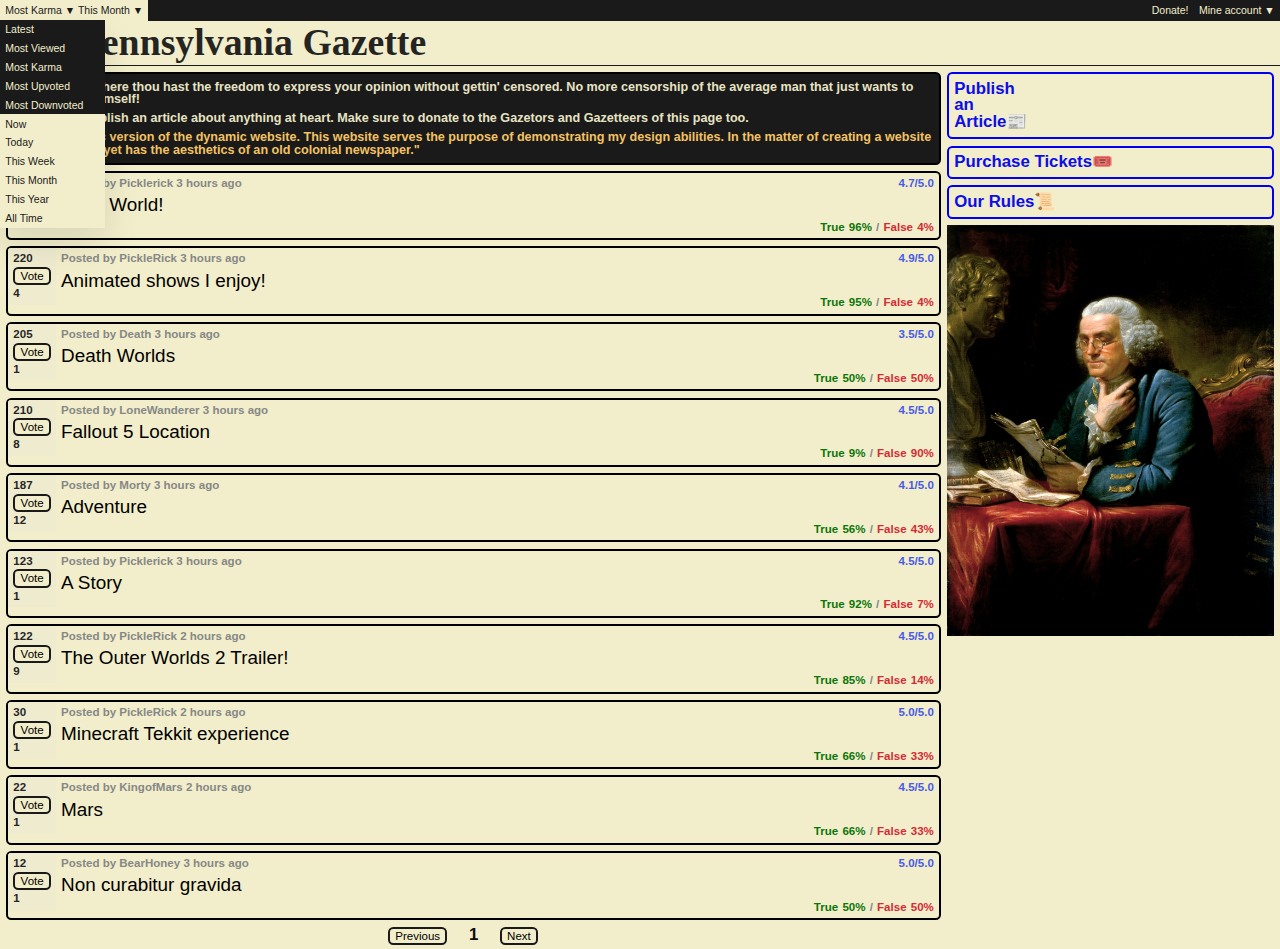
==== commit d085eafe: "Update index.html" ====
--- a/index.html
+++ b/index.html
@@ -50,7 +50,7 @@
             <input type="hidden" name="business" value="thepg17760704@gmail.com">
             <input type="hidden" name="item_name" value="Help!?">
             <input type="hidden" name="currency_code" value="USD">
-            <a href="http://localhost/thepg/index.php?cat=3&amp;sort=4&amp;start=0&amp;limit=10#" class"hoverhyper" style="float: right; color: #00FFFF;" onclick="document.getElementById(&#39;iloveyou&#39;).submit()">Donate!</a>
+            <a href="http://localhost/thepg/index.php?cat=3&amp;sort=4&amp;start=0&amp;limit=10#" class"hoverhyper" style="float: right;" onclick="document.getElementById(&#39;iloveyou&#39;).submit()">Donate!</a>
         </form>
     </div>
 
--- a/style.css
+++ b/style.css
@@ -129,6 +129,10 @@
 
 /* My Code */
 
+a.hoverhyper:hover {
+    color: #3E54E8;
+}
+
 body {
     zoom: 105%;
     background-color: #F2eecb;
@@ -469,4 +473,4 @@
 }
 
 /* Code */
-/* Dropdown Report */+/* Dropdown Report */
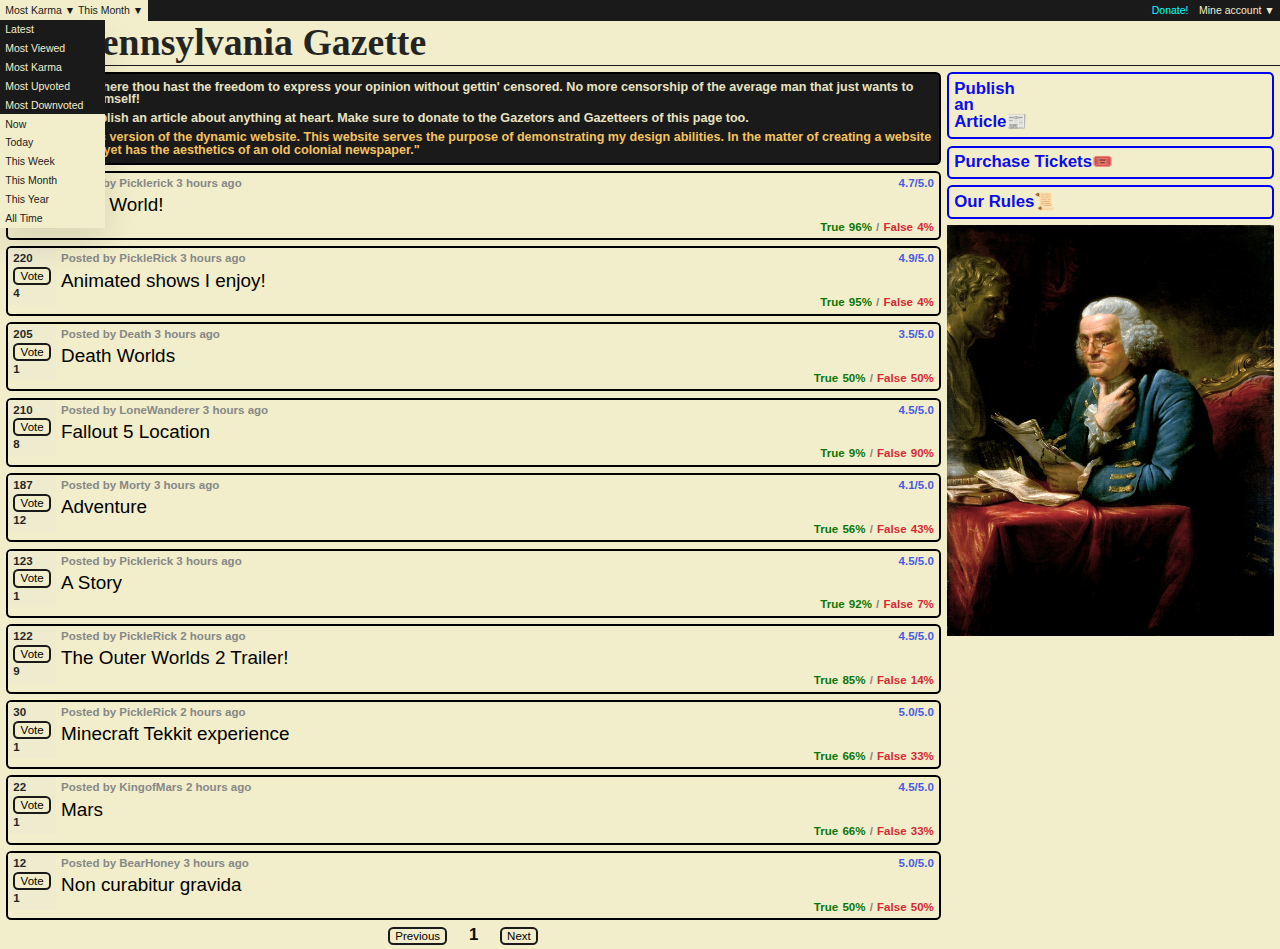
==== commit c303df35: "Update index.html" ====
--- a/index.html
+++ b/index.html
@@ -50,7 +50,7 @@
             <input type="hidden" name="business" value="thepg17760704@gmail.com">
             <input type="hidden" name="item_name" value="Help!?">
             <input type="hidden" name="currency_code" value="USD">
-            <a href="http://localhost/thepg/index.php?cat=3&amp;sort=4&amp;start=0&amp;limit=10#" class"hoverhyper" style="float: right;" onclick="document.getElementById(&#39;iloveyou&#39;).submit()">Donate!</a>
+            <a href="http://localhost/thepg/index.php?cat=3&amp;sort=4&amp;start=0&amp;limit=10#" class="hyp" style="float: right;" onclick="document.getElementById(&#39;iloveyou&#39;).submit()">Donate!</a>
         </form>
     </div>
 
--- a/style.css
+++ b/style.css
@@ -129,10 +129,6 @@
 
 /* My Code */
 
-a.hoverhyper:hover {
-    color: #3E54E8;
-}
-
 body {
     zoom: 105%;
     background-color: #F2eecb;
@@ -430,6 +426,14 @@
     color: #1A1A1B;
 }
 
+a.hyp{
+    color: #00FFFF !important;
+}
+
+a.hyp:hover{
+    color: #3E54E8 !important;
+}
+
 /* Droped */
 .dropdown-content a {
     font-family: sans-serif;
